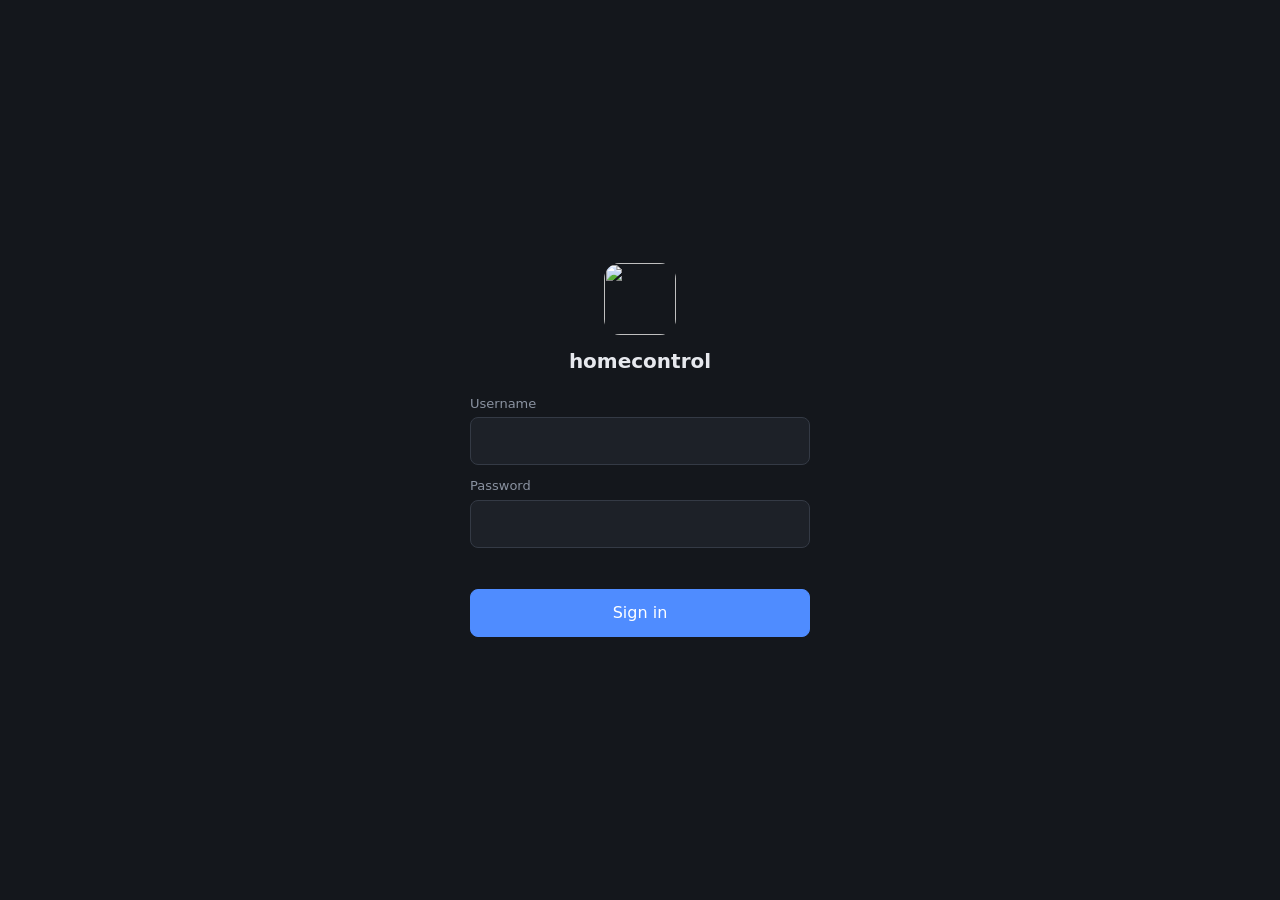
==== frontend/login.html @ 310ce7cf "Replace Basic auth with a login page and session cookie; make the app an installable PWA - backend/a" ====
<!doctype html>
<html lang="en">
<head>
<meta charset="utf-8">
<meta name="viewport" content="width=device-width, initial-scale=1, viewport-fit=cover">
<meta name="theme-color" content="#14171c">
<meta name="apple-mobile-web-app-capable" content="yes">
<meta name="mobile-web-app-capable" content="yes">
<meta name="apple-mobile-web-app-status-bar-style" content="black-translucent">
<meta name="apple-mobile-web-app-title" content="Home">
<link rel="manifest" href="/manifest.webmanifest">
<link rel="icon" href="/icons/icon-192.png" type="image/png">
<link rel="apple-touch-icon" href="/icons/apple-touch-icon.png">
<title>Sign in · homecontrol</title>
<link rel="stylesheet" href="style.css">
</head>
<body class="login-page">
<form id="loginForm" class="login" autocomplete="on">
  <img src="/icons/icon-192.png" alt="" width="72" height="72">
  <h1>homecontrol</h1>
  <label>Username <input name="username" autocomplete="username" autocapitalize="none" spellcheck="false" required></label>
  <label>Password <input name="password" type="password" autocomplete="current-password" required></label>
  <p id="loginError" class="login-err" role="alert"></p>
  <button class="primary" type="submit">Sign in</button>
</form>
<script src="login.js"></script>
</body>
</html>
---- frontend/style.css ----
:root {
  --bg: #14171c; --panel: #1d2128; --line: #343a45; --text: #e7e9ee; --muted: #8a92a0;
  --accent: #4f8cff; --on: #ffc441; --off: #5d6573; --open: #ff5d5d; --closed: #3ccf7a;
  --heat: #ff8a3d; --idle: #59a8ff; --room: #222833; --room-sel: #2b3a55;
}
* { box-sizing: border-box; }
html, body { margin: 0; height: 100%; background: var(--bg); color: var(--text);
  font: 15px/1.4 system-ui, -apple-system, Segoe UI, Roboto, sans-serif; }
button, select, input { font: inherit; color: inherit; }
button, select { background: var(--panel); border: 1px solid var(--line); border-radius: 8px;
  padding: 7px 12px; cursor: pointer; min-height: 38px; }
button:disabled { opacity: .4; cursor: default; }
button.primary { background: var(--accent); border-color: var(--accent); color: #fff; }
button.on { background: var(--on); border-color: var(--on); color: #222; }

header { display: flex; align-items: center; gap: 10px; padding: 10px 16px;
  border-bottom: 1px solid var(--line); padding-top: max(10px, env(safe-area-inset-top)); }
header h1 { font-size: 17px; margin: 0; }
.status { color: var(--muted); font-size: 13px; flex: 1; overflow: hidden; white-space: nowrap; text-overflow: ellipsis; }
.status.err { color: var(--open); }
.actions { display: flex; gap: 6px; }
#editbar { display: flex; gap: 8px; padding: 8px 16px; background: var(--panel); border-bottom: 1px solid var(--line); }
#editbar[hidden] { display: none; }
.spacer { flex: 1; }

main { display: flex; height: calc(100vh - 60px); }
body.editing main { height: calc(100vh - 115px); }
#planWrap { flex: 1; min-width: 0; padding: 12px; }
#plan { width: 100%; height: 100%; touch-action: none; user-select: none; -webkit-user-select: none; }
body:not(.editing) #plan { touch-action: manipulation; }
#side { width: 280px; border-left: 1px solid var(--line); padding: 12px 16px; overflow-y: auto; }
#side h2 { font-size: 14px; text-transform: uppercase; letter-spacing: .05em; color: var(--muted); margin: 0 0 6px; }
.hint { color: var(--muted); font-size: 13px; margin: 0 0 8px; }
#list { list-style: none; margin: 0; padding: 0; }
#list li { display: flex; align-items: center; gap: 10px; padding: 8px 6px; border-radius: 8px; cursor: pointer; }
body.editing #list li { touch-action: none; }
#list li:hover, #list li.picked { background: var(--panel); }
#list li.picked { outline: 1px solid var(--accent); }
#list li svg { width: 22px; height: 22px; flex: none; }
#list li .name { flex: 1; min-width: 0; overflow: hidden; text-overflow: ellipsis; white-space: nowrap; }
#list li .val { color: var(--muted); font-size: 13px; }
#list .group { color: var(--muted); font-size: 12px; text-transform: uppercase; padding: 10px 6px 2px; cursor: default; }
#list .group:hover { background: none; }

.room rect { fill: var(--room); stroke: #59647a; stroke-width: 2; vector-effect: non-scaling-stroke; }
.room.sel rect { fill: var(--room-sel); stroke: var(--accent); }
.room text { fill: var(--muted); font-size: .32px; pointer-events: none; }
.room .dim { font-size: .22px; }
body.editing .room { cursor: move; }
body.drawing #plan, body.drawing .room { cursor: crosshair; }
.draw-preview { fill: rgba(79,140,255,.18); stroke: var(--accent); stroke-width: 2; stroke-dasharray: 6 4; vector-effect: non-scaling-stroke; pointer-events: none; }
.draw-label { fill: var(--text); font-size: .3px; text-anchor: middle; dominant-baseline: middle; pointer-events: none; }
.handle .hit { fill: transparent; stroke: none; }
.handle rect:not(.hit) { fill: var(--accent); stroke: #fff; stroke-width: 1.5; vector-effect: non-scaling-stroke; }
.h-nw, .h-se { cursor: nwse-resize; } .h-ne, .h-sw { cursor: nesw-resize; }
.h-n, .h-s { cursor: ns-resize; } .h-e, .h-w { cursor: ew-resize; }
.marker { cursor: pointer; }
.marker circle { stroke: var(--bg); stroke-width: 2; vector-effect: non-scaling-stroke; }
.marker.sel circle { stroke: #fff; stroke-width: 3; }
.marker use { fill: #15181d; pointer-events: none; }
.marker text { fill: var(--text); font-size: .2px; text-anchor: middle; pointer-events: none;
  paint-order: stroke; stroke: var(--bg); stroke-width: .05px; }
body.editing .marker { cursor: move; }
.ghost { position: fixed; pointer-events: none; z-index: 50; width: 34px; height: 34px; border-radius: 50%;
  background: var(--accent); opacity: .8; transform: translate(-50%, -50%); }

.sheet { position: fixed; inset: 0; background: rgba(0,0,0,.45); display: flex; align-items: flex-end; justify-content: center; z-index: 20; }
.sheet[hidden] { display: none; }
.sheet-body { position: relative; width: 100%; max-width: 440px; background: var(--panel); border-radius: 16px 16px 0 0;
  padding: 20px 20px max(24px, env(safe-area-inset-bottom)); }
@media (min-width: 701px) { .sheet { align-items: center; } .sheet-body { border-radius: 16px; } }
.sheet h3 { margin: 0 32px 2px 0; }
.sheet .sub { color: var(--muted); font-size: 13px; margin-bottom: 16px; }
.sheet .close { position: absolute; top: 12px; right: 12px; border: 0; font-size: 22px; background: none; }
.big { width: 100%; min-height: 54px; font-size: 18px; }
.temp { display: flex; align-items: center; justify-content: space-between; gap: 12px; }
.temp button { width: 60px; height: 54px; font-size: 24px; }
.temp .target { font-size: 34px; font-weight: 600; }
.badge { display: inline-block; padding: 6px 14px; border-radius: 99px; font-weight: 600; color: #15181d; }

dialog { background: var(--panel); color: var(--text); border: 1px solid var(--line); border-radius: 14px; width: min(360px, 92vw); }
dialog::backdrop { background: rgba(0,0,0,.5); }
dialog h3 { margin: 0 0 12px; }
dialog label { display: block; margin-bottom: 10px; font-size: 13px; color: var(--muted); }
dialog input { display: block; width: 100%; margin-top: 4px; padding: 8px; background: var(--bg);
  border: 1px solid var(--line); border-radius: 8px; }
dialog .row { display: flex; gap: 10px; } dialog .row label { flex: 1; }
dialog menu { display: flex; justify-content: flex-end; gap: 8px; padding: 0; margin: 8px 0 0; }

@media (max-width: 700px) {
  main, body.editing main { flex-direction: column; height: auto; }
  #planWrap { height: 62vh; padding: 6px; }
  #side { width: auto; border-left: 0; border-top: 1px solid var(--line); }
  header h1 { font-size: 15px; }
}

/* ---------- login + sign-out ---------- */
.login-page { display: flex; align-items: center; justify-content: center; min-height: 100%; padding: 16px; box-sizing: border-box; }
.login { width: 100%; max-width: 340px; display: flex; flex-direction: column; gap: 12px; text-align: center; }
.login img { align-self: center; border-radius: 16px; }
.login h1 { font-size: 20px; margin: 0 0 8px; }
.login label { display: block; text-align: left; font-size: 13px; color: var(--muted); }
.login input { display: block; width: 100%; box-sizing: border-box; margin-top: 4px; padding: 12px; font-size: 16px;
  background: var(--panel); border: 1px solid var(--line); border-radius: 8px; }
.login input:focus { outline: none; border-color: var(--accent); }
.login button { padding: 12px; font-size: 16px; }
.login-err { color: var(--open); font-size: 14px; min-height: 1.2em; margin: 0; }
#signOut { padding-left: 8px; padding-right: 8px; }
.status.offline { color: var(--on); }
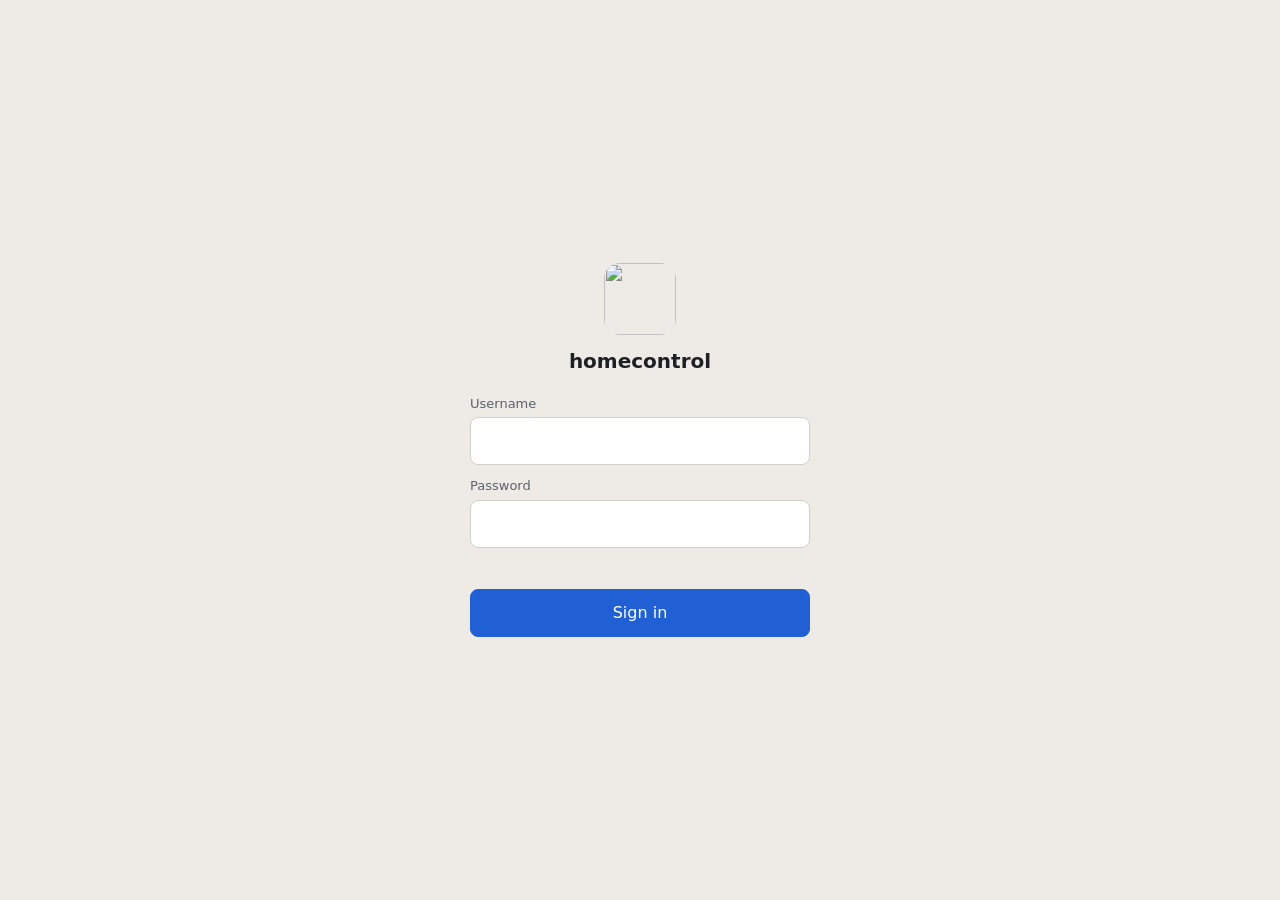
==== commit 2151e5dd: "Light/dark theme: every colour a CSS variable, ⋯ → Theme (Auto/Light/Dark) - style.css: full token s" ====
--- a/frontend/login.html
+++ b/frontend/login.html
@@ -13,6 +13,26 @@
 <link rel="apple-touch-icon" href="/icons/apple-touch-icon.png">
 <title>Sign in · homecontrol</title>
 <link rel="stylesheet" href="style.css">
+<script>/* theme before first paint: hc.theme = auto | light | dark (⋯ → Theme); theme.js has the menu */
+(function () {
+  var d = document.documentElement, q = matchMedia("(prefers-color-scheme: light)"), mode = "auto", force = null;
+  try { mode = localStorage.getItem("hc.theme") || "auto"; } catch (e) {}
+  if (!/^(auto|light|dark)$/.test(mode)) mode = "auto";
+  function apply() {
+    var t = force || (mode === "auto" ? (q.matches ? "light" : "dark") : mode), was = d.dataset.theme;
+    d.dataset.theme = t; d.dataset.themeMode = mode;
+    var m = document.querySelector('meta[name="theme-color"]'); if (m) m.content = t === "light" ? "#eeebe6" : "#14171c";
+    if (was && was !== t) window.dispatchEvent(new CustomEvent("hc-theme", { detail: t }));
+  }
+  apply();
+  q.addEventListener("change", apply);
+  window.hcTheme = {
+    get mode() { return mode; }, get theme() { return d.dataset.theme; },
+    set: function (v) { mode = v; try { localStorage.setItem("hc.theme", v); } catch (e) {} apply(); },
+    force: function (t) { if (t !== force) { force = t || null; apply(); } },  // wall mode at night: "dark"
+  };
+})();
+</script>
 </head>
 <body class="login-page">
 <form id="loginForm" class="login" autocomplete="on">
--- a/frontend/style.css
+++ b/frontend/style.css
@@ -1,8 +1,59 @@
+/* ---------- theme: every colour is a variable. Dark on :root, light under [data-theme=light] ----------
+   The inline script in <head> (index.html, login.html) sets data-theme before first paint from the ⋯ → Theme choice
+   (hc.theme: auto | light | dark, auto follows prefers-color-scheme); the media block below covers pages without it.
+   *-ink: the state colour as text or thin lines (AA on --bg/--panel). --hl: r, g, b of hover/tint overlays. */
 :root {
-  --bg: #14171c; --panel: #1d2128; --line: #343a45; --text: #e7e9ee; --muted: #8a92a0;
-  --accent: #4f8cff; --on: #ffc441; --off: #5d6573; --open: #ff5d5d; --closed: #3ccf7a;
-  --heat: #ff8a3d; --idle: #59a8ff; --room: #222833; --room-sel: #2b3a55;
+  color-scheme: dark;
+  --bg: #14171c; --panel: #1d2128; --line: #343a45; --text: #e7e9ee; --text-muted: #8a92a0;
+  --accent: #4f8cff; --on-accent: #ffffff; --focus: #6ea0ff; --sel-ring: #ffffff;
+  --on: #ffc441; --off: #5d6573; --open: #ff5d5d; --closed: #3ccf7a; --heat: #ff8a3d; --idle: #59a8ff; --dry: #2ec4b6;
+  --on-ink: var(--on); --open-ink: var(--open); --closed-ink: var(--closed); --heat-ink: var(--heat); --idle-ink: var(--idle); --dry-ink: var(--dry);
+  --state-text: #15181d; --state-text-inv: #f4f6fa;  /* icons/text on a state fill, and on a dark custom light colour */
+  --unavailable: #444b57; --room: #222833; --room-sel: #2b3a55; --wall: #59647a; --pane: #8fd3ff; --kelvin: #ffd9a8;
+  --hl: 255, 255, 255; --scrim: rgba(0,0,0,.45); --shadow-color: rgba(0,0,0,.45); --marker-shadow: rgba(0,0,0,.45);
+  --wall-glow: #1a1f27; --wall-room-text: #a3abb8; --knob: #e7e9ee; --knob-on: #2a2205;
+  --temp-tint: .2; --temp-cold: 89, 168, 255; --temp-mid: 150, 156, 168; --temp-warm: 255, 138, 61;  /* r, g, b for modes.js tempColor() */
+  --fur: #2c323d; --fur-soft: #363e4b; --fur-tex: #313845; --fur-dark: #1a1e25; --fur-line: #66718a;
+  --fur-water: #24323d; --fur-water-line: #6f8ea3; --fur-ring: #8a6a5a; --fur-pot: #3a3230; --fur-pot-line: #7a665c;
+  --fur-plant: #2f5440; --fur-plant-line: #5b9472; --fur-rug: #29303b; --fur-snow: #7fb4d9;
+  --appl-shade: #5b4b24; --appl-screen: #2f5fbf; --appl-screen-busy: #4f8cff; --appl-window: #5c4f28; --appl-hot: #ff7a3d;
+  --tag-bg: rgba(20,23,28,.9); --tag-busy-bg: rgba(42,35,16,.94);
+  /* aliases (semantic names) */
+  --muted: var(--text-muted); --room-fill: var(--room); --furniture-stroke: var(--fur-line); --chart-grid: var(--line);
 }
+:root[data-theme=light] {
+  color-scheme: light;
+  --bg: #eeebe6; --panel: #ffffff; --line: #d3cec6; --text: #1d2126; --text-muted: #5a616d;
+  --accent: #2160d4; --on-accent: #ffffff; --focus: #2160d4; --sel-ring: #1d2126;
+  --on: #f0ae1a; --off: #a9afb8; --open: #e5484d; --closed: #2ea862; --heat: #f07b28; --idle: #3c8ced; --dry: #13a596;
+  --on-ink: #925a00; --open-ink: #c0262d; --closed-ink: #16733e; --heat-ink: #a34a08; --idle-ink: #1b5fbf; --dry-ink: #0a7368;
+  --unavailable: #cdd0d5; --room: #faf9f7; --room-sel: #dce6fa; --wall: #5d6575; --pane: #2b8fd0; --kelvin: #e09a4f;
+  --hl: 0, 0, 0; --scrim: rgba(30,26,22,.38); --shadow-color: rgba(60,50,40,.18); --marker-shadow: rgba(40,35,30,.22);
+  --wall-glow: #f8f6f2; --wall-room-text: #4f5663; --knob: #ffffff; --knob-on: #ffffff;
+  --temp-tint: .13; --temp-cold: 31, 99, 194; --temp-mid: 96, 103, 115; --temp-warm: 168, 75, 8;
+  --fur: #e7e3dd; --fur-soft: #ddd8d0; --fur-tex: #e2ddd6; --fur-dark: #cbc5bc; --fur-line: #7a7367;
+  --fur-water: #d9e8f1; --fur-water-line: #5f8aa6; --fur-ring: #a07f6c; --fur-pot: #dccbbf; --fur-pot-line: #8f7466;
+  --fur-plant: #bfe0c9; --fur-plant-line: #3f8a5c; --fur-rug: #ebe5da; --fur-snow: #3f86bd;
+  --appl-shade: #f6dc8f; --appl-screen: #4a7fe0; --appl-screen-busy: #2160d4; --appl-window: #f3dd9a; --appl-hot: #f06a2a;
+  --tag-bg: rgba(255,255,255,.94); --tag-busy-bg: rgba(255,243,214,.96);
+}
+@media (prefers-color-scheme: light) { :root:not([data-theme]) {
+  color-scheme: light;
+  --bg: #eeebe6; --panel: #ffffff; --line: #d3cec6; --text: #1d2126; --text-muted: #5a616d;
+  --accent: #2160d4; --on-accent: #ffffff; --focus: #2160d4; --sel-ring: #1d2126;
+  --on: #f0ae1a; --off: #a9afb8; --open: #e5484d; --closed: #2ea862; --heat: #f07b28; --idle: #3c8ced; --dry: #13a596;
+  --on-ink: #925a00; --open-ink: #c0262d; --closed-ink: #16733e; --heat-ink: #a34a08; --idle-ink: #1b5fbf; --dry-ink: #0a7368;
+  --unavailable: #cdd0d5; --room: #faf9f7; --room-sel: #dce6fa; --wall: #5d6575; --pane: #2b8fd0; --kelvin: #e09a4f;
+  --hl: 0, 0, 0; --scrim: rgba(30,26,22,.38); --shadow-color: rgba(60,50,40,.18); --marker-shadow: rgba(40,35,30,.22);
+  --wall-glow: #f8f6f2; --wall-room-text: #4f5663; --knob: #ffffff; --knob-on: #ffffff;
+  --temp-tint: .13; --temp-cold: 31, 99, 194; --temp-mid: 96, 103, 115; --temp-warm: 168, 75, 8;
+  --fur: #e7e3dd; --fur-soft: #ddd8d0; --fur-tex: #e2ddd6; --fur-dark: #cbc5bc; --fur-line: #7a7367;
+  --fur-water: #d9e8f1; --fur-water-line: #5f8aa6; --fur-ring: #a07f6c; --fur-pot: #dccbbf; --fur-pot-line: #8f7466;
+  --fur-plant: #bfe0c9; --fur-plant-line: #3f8a5c; --fur-rug: #ebe5da; --fur-snow: #3f86bd;
+  --appl-shade: #f6dc8f; --appl-screen: #4a7fe0; --appl-screen-busy: #2160d4; --appl-window: #f3dd9a; --appl-hot: #f06a2a;
+  --tag-bg: rgba(255,255,255,.94); --tag-busy-bg: rgba(255,243,214,.96);
+} }
+:focus-visible { outline: 2px solid var(--focus); outline-offset: 2px; }
 * { box-sizing: border-box; }
 html, body { margin: 0; height: 100%; background: var(--bg); color: var(--text);
   font: 15px/1.4 system-ui, -apple-system, Segoe UI, Roboto, sans-serif; }
@@ -10,16 +61,16 @@
 button, select { background: var(--panel); border: 1px solid var(--line); border-radius: 8px;
   padding: 7px 12px; cursor: pointer; min-height: 38px; }
 button:disabled { opacity: .4; cursor: default; }
-button.primary { background: var(--accent); border-color: var(--accent); color: #fff; }
-button.on { background: var(--on); border-color: var(--on); color: #222; }
+button.primary { background: var(--accent); border-color: var(--accent); color: var(--on-accent); }
+button.on { background: var(--on); border-color: var(--on); color: var(--state-text); }
 
 header { display: flex; align-items: center; gap: 10px; padding: 10px 16px;
   border-bottom: 1px solid var(--line); padding-top: max(10px, env(safe-area-inset-top)); }
 header h1 { font-size: 17px; margin: 0; }
 .status { color: var(--muted); font-size: 13px; flex: 1; overflow: hidden; white-space: nowrap; text-overflow: ellipsis; }
-.status.err { color: var(--open); }
+.status.err { color: var(--open-ink); }
 .actions { display: flex; gap: 6px; }
-#editbar { display: flex; gap: 8px; padding: 8px 16px; background: var(--panel); border-bottom: 1px solid var(--line); }
+#editbar { display: flex; flex-wrap: wrap; gap: 8px; padding: 8px 16px; background: var(--panel); border-bottom: 1px solid var(--line); }
 #editbar[hidden] { display: none; }
 .spacer { flex: 1; }
 
@@ -42,29 +93,29 @@
 #list .group { color: var(--muted); font-size: 12px; text-transform: uppercase; padding: 10px 6px 2px; cursor: default; }
 #list .group:hover { background: none; }
 
-.room rect { fill: var(--room); stroke: #59647a; stroke-width: 2; vector-effect: non-scaling-stroke; }
-.room.sel rect { fill: var(--room-sel); stroke: var(--accent); }
+.room rect, .room polygon { fill: var(--room); stroke: none; } /* walls are drawn by snap.js */
+.room.sel rect, .room.sel polygon { fill: var(--room-sel); }
 .room text { fill: var(--muted); font-size: .32px; pointer-events: none; }
 .room .dim { font-size: .22px; }
 body.editing .room { cursor: move; }
 body.drawing #plan, body.drawing .room { cursor: crosshair; }
-.draw-preview { fill: rgba(79,140,255,.18); stroke: var(--accent); stroke-width: 2; stroke-dasharray: 6 4; vector-effect: non-scaling-stroke; pointer-events: none; }
+.draw-preview { fill: color-mix(in srgb, var(--accent) 18%, transparent); stroke: var(--accent); stroke-width: 2; stroke-dasharray: 6 4; vector-effect: non-scaling-stroke; pointer-events: none; }
 .draw-label { fill: var(--text); font-size: .3px; text-anchor: middle; dominant-baseline: middle; pointer-events: none; }
 .handle .hit { fill: transparent; stroke: none; }
-.handle rect:not(.hit) { fill: var(--accent); stroke: #fff; stroke-width: 1.5; vector-effect: non-scaling-stroke; }
+.handle rect:not(.hit) { fill: var(--accent); stroke: var(--on-accent); stroke-width: 1.5; vector-effect: non-scaling-stroke; }
 .h-nw, .h-se { cursor: nwse-resize; } .h-ne, .h-sw { cursor: nesw-resize; }
 .h-n, .h-s { cursor: ns-resize; } .h-e, .h-w { cursor: ew-resize; }
 .marker { cursor: pointer; }
 .marker circle { stroke: var(--bg); stroke-width: 2; vector-effect: non-scaling-stroke; }
-.marker.sel circle { stroke: #fff; stroke-width: 3; }
-.marker use { fill: #15181d; pointer-events: none; }
+.marker.sel circle { stroke: var(--sel-ring); stroke-width: 3; }
+.marker use { fill: var(--state-text); pointer-events: none; }
 .marker text { fill: var(--text); font-size: .2px; text-anchor: middle; pointer-events: none;
   paint-order: stroke; stroke: var(--bg); stroke-width: .05px; }
 body.editing .marker { cursor: move; }
 .ghost { position: fixed; pointer-events: none; z-index: 50; width: 34px; height: 34px; border-radius: 50%;
   background: var(--accent); opacity: .8; transform: translate(-50%, -50%); }
 
-.sheet { position: fixed; inset: 0; background: rgba(0,0,0,.45); display: flex; align-items: flex-end; justify-content: center; z-index: 20; }
+.sheet { position: fixed; inset: 0; background: var(--scrim); display: flex; align-items: flex-end; justify-content: center; z-index: 20; }
 .sheet[hidden] { display: none; }
 .sheet-body { position: relative; width: 100%; max-width: 440px; background: var(--panel); border-radius: 16px 16px 0 0;
   padding: 20px 20px max(24px, env(safe-area-inset-bottom)); }
@@ -76,18 +127,38 @@
 .temp { display: flex; align-items: center; justify-content: space-between; gap: 12px; }
 .temp button { width: 60px; height: 54px; font-size: 24px; }
 .temp .target { font-size: 34px; font-weight: 600; }
-.badge { display: inline-block; padding: 6px 14px; border-radius: 99px; font-weight: 600; color: #15181d; }
+.badge { display: inline-block; padding: 6px 14px; border-radius: 99px; font-weight: 600; color: var(--state-text); }
+.marker .batwarn { fill: var(--open); stroke: var(--bg); stroke-width: 1.5; }
+.sub.warn { color: var(--open-ink); }
 
 dialog { background: var(--panel); color: var(--text); border: 1px solid var(--line); border-radius: 14px; width: min(360px, 92vw); }
-dialog::backdrop { background: rgba(0,0,0,.5); }
+dialog::backdrop { background: var(--scrim); }
 dialog h3 { margin: 0 0 12px; }
 dialog label { display: block; margin-bottom: 10px; font-size: 13px; color: var(--muted); }
+dialog label[hidden] { display: none; }
 dialog input { display: block; width: 100%; margin-top: 4px; padding: 8px; background: var(--bg);
   border: 1px solid var(--line); border-radius: 8px; }
 dialog .row { display: flex; gap: 10px; } dialog .row label { flex: 1; }
 dialog menu { display: flex; justify-content: flex-end; gap: 8px; padding: 0; margin: 8px 0 0; }
 
+/* doors and windows */
+.opening line, .opening path { fill: none; vector-effect: non-scaling-stroke; }
+.opening .hit { stroke: transparent; stroke-width: 26; }
+.opening .gap { stroke: var(--room); stroke-width: 4; }
+.opening .pane { stroke: var(--pane); stroke-width: 2; }
+.opening .swing { stroke: var(--muted); stroke-width: 1.2; }
+.opening .swing.linked { stroke-width: 2; }
+.opening.sel .gap { stroke: var(--accent); stroke-opacity: .5; }
+body:not(.editing) .opening { pointer-events: none; }
+body.editing .opening { cursor: move; }
+body.drawing .opening { pointer-events: none; }
+.h-cut rect:not(.hit) { fill: var(--on-accent); stroke: var(--accent); }
+.h-cut { cursor: move; } .h-olen { cursor: pointer; }
+#linkDialog select { display: block; width: 100%; margin-top: 4px; }
+
 @media (max-width: 700px) {
+  #editbar { gap: 6px; padding: 6px 10px; }
+  #editbar button { padding: 6px 9px; }
   main, body.editing main { flex-direction: column; height: auto; }
   #planWrap { height: 62vh; padding: 6px; }
   #side { width: auto; border-left: 0; border-top: 1px solid var(--line); }
@@ -104,6 +175,553 @@
   background: var(--panel); border: 1px solid var(--line); border-radius: 8px; }
 .login input:focus { outline: none; border-color: var(--accent); }
 .login button { padding: 12px; font-size: 16px; }
-.login-err { color: var(--open); font-size: 14px; min-height: 1.2em; margin: 0; }
+.login-err { color: var(--open-ink); font-size: 14px; min-height: 1.2em; margin: 0; }
 #signOut { padding-left: 8px; padding-right: 8px; }
-.status.offline { color: var(--on); }
+.status.offline { color: var(--on-ink); }
+
+/* ---------- controls: light sheet, room toggles, all off, heating ---------- */
+.quick { display: flex; gap: 6px; }
+#plan .marker, #list li[data-dev] { -webkit-touch-callout: none; -webkit-user-select: none; user-select: none; }
+.light-ctl { margin-top: 14px; display: flex; flex-direction: column; gap: 14px; }
+.ctl { display: block; }
+.ctl-top { display: flex; justify-content: space-between; color: var(--muted); font-size: 13px; margin-bottom: 4px; }
+.ctl input[type=range] { width: 100%; height: 34px; margin: 0; accent-color: var(--on); touch-action: none; }
+.kelvin input[type=range] { accent-color: var(--kelvin); }
+.swatches { display: flex; flex-wrap: wrap; gap: 8px; align-items: center; margin-top: -8px; }
+.swatch { width: 36px; height: 36px; min-height: 0; padding: 0; border-radius: 50%; border: 2px solid var(--line); }
+.picker { width: 40px; height: 38px; padding: 0; border: 1px solid var(--line); border-radius: 8px; background: none; cursor: pointer; }
+.keep-on { display: flex; align-items: center; gap: 10px; margin-top: 14px; font-size: 14px; cursor: pointer; }
+.keep-on input { width: 20px; height: 20px; accent-color: var(--accent); }
+.room-tap { cursor: pointer; }
+.room-tap rect { fill: transparent; transition: fill .2s; }
+.room-tap:hover rect { fill: rgba(var(--hl), .05); }
+.room-tap.flash rect { fill: color-mix(in srgb, var(--accent) 35%, transparent); }
+.room-tap.empty { cursor: default; }
+.valves { display: flex; flex-direction: column; gap: 6px; max-height: 50vh; overflow-y: auto; }
+.valve-row { display: flex; align-items: center; justify-content: space-between; gap: 10px; }
+.valve-row .sub { margin: 0; }
+.valve-row.all { border-top: 1px solid var(--line); margin: 10px 0 12px; padding-top: 10px; font-weight: 600; }
+.valve-info { min-width: 0; } .valve-info .name { overflow: hidden; text-overflow: ellipsis; white-space: nowrap; }
+.temp.small { gap: 8px; flex: none; }
+.temp.small button { width: 44px; height: 44px; font-size: 20px; }
+.temp.small .target { font-size: 20px; min-width: 52px; text-align: center; }
+@media (max-width: 700px) { .quick .lbl { display: none; } .quick button { padding: 6px 9px; } }
+@media (max-width: 480px) {
+  header { gap: 6px; padding-left: 10px; padding-right: 10px; }
+  header h1 { display: none; }
+  .actions, .quick { gap: 4px; }
+  .actions button, .actions select { padding: 6px 8px; min-width: 36px; }
+}
+/* ---------- alerts sheet ---------- */
+#alertSheet label { display: block; margin: 12px 0; font-size: 14px; }
+#alertSheet label.check { display: flex; align-items: center; gap: 8px; }
+#alertSheet input[type=number] { width: 64px; padding: 6px; background: var(--bg); border: 1px solid var(--line); border-radius: 8px; }
+#alertSheet .alert-dev { display: flex; gap: 8px; flex-wrap: wrap; }
+#alertSheet .alert-dev button, #alertTest { padding: 10px 12px; }
+#alertMsg:empty { display: none; }
+#alertMsg.warn { color: var(--on-ink); }
+/* ---------- more menu, away badge, room temperatures, import ---------- */
+#moreBtn { padding-left: 9px; padding-right: 9px; }
+#moreBtn.on-menu { border-color: var(--accent); }
+.more-menu { position: fixed; z-index: 30; min-width: 230px; max-width: calc(100vw - 16px); background: var(--panel);
+  border: 1px solid var(--line); border-radius: 12px; padding: 6px; box-shadow: 0 10px 30px var(--shadow-color);
+  display: flex; flex-direction: column; }
+.more-menu[hidden] { display: none; }
+.more-menu > button, .more-row { display: flex; align-items: center; gap: 10px; width: 100%; text-align: left;
+  background: none; border: 0; border-radius: 8px; padding: 9px 10px; min-height: 42px; font-size: 15px; cursor: pointer; }
+.more-menu > button:hover, .more-row:hover { background: rgba(var(--hl), .06); }
+.more-row input[type=checkbox] { width: 18px; height: 18px; margin: 0; accent-color: var(--accent); }
+.more-row select { margin-left: auto; min-height: 32px; padding: 3px 8px; }
+.more-menu hr { border: 0; border-top: 1px solid var(--line); margin: 4px 6px; }
+#awayBtn { font-weight: 600; }
+.away-badge { flex: none; font-size: 11px; font-weight: 700; text-transform: uppercase; letter-spacing: .04em;
+  color: var(--state-text); background: var(--on); border-radius: 99px; padding: 2px 8px; }
+.away-badge[hidden] { display: none; }
+.temp-tint { opacity: var(--temp-tint); pointer-events: none; stroke: none !important; }
+.room text.temp-label { font-size: .26px; font-weight: 600; paint-order: stroke; stroke: var(--room); stroke-width: .04px; }
+.mode-list { margin: 0 0 12px; padding-left: 18px; font-size: 14px; line-height: 1.5; }
+.mode-list li { margin-bottom: 4px; overflow-wrap: anywhere; }
+#importMsg.warn { color: var(--open-ink); }
+dialog menu { flex-wrap: wrap; }
+
+/* ---------- history charts + door log ---------- */
+#sheet .sheet-body { max-height: 92vh; overflow-y: auto; overscroll-behavior: contain; }
+.hist { margin-top: 16px; border-top: 1px solid var(--line); padding-top: 10px; }
+.hist summary { display: flex; align-items: center; justify-content: space-between; gap: 10px; cursor: pointer;
+  list-style: none; font-weight: 600; font-size: 14px; min-height: 36px; }
+.hist summary::-webkit-details-marker { display: none; }
+.hist summary > span::before { content: "▸"; display: inline-block; width: 14px; color: var(--muted); transition: transform .15s; }
+.hist[open] summary > span::before { transform: rotate(90deg); }
+.hist:not([open]) .seg { display: none; }
+.seg { display: inline-flex; background: var(--bg); border: 1px solid var(--line); border-radius: 9px; padding: 2px; gap: 2px; }
+.seg button { min-height: 30px; padding: 3px 11px; border: 0; border-radius: 7px; background: none; color: var(--muted); font-size: 13px; }
+.seg button.active { background: var(--panel); color: var(--text); box-shadow: 0 0 0 1px var(--line); }
+.hist-body { margin-top: 8px; min-height: 60px; }
+.hist-readout { font-size: 13px; color: var(--muted); min-height: 1.4em; margin-bottom: 4px; white-space: nowrap; overflow: hidden; text-overflow: ellipsis; }
+.hist-readout.active { color: var(--text); font-variant-numeric: tabular-nums; }
+.hist-chart { display: block; touch-action: pan-y; user-select: none; -webkit-user-select: none; overflow: visible; cursor: crosshair; }
+.hist-chart .grid { stroke: var(--chart-grid); stroke-width: 1; stroke-dasharray: 2 3; }
+.hist-chart .grid.base { stroke-dasharray: none; opacity: .6; }
+.hist-chart .tick { fill: var(--muted); font-size: 10px; font-variant-numeric: tabular-nums; }
+.hist-chart .ylab { paint-order: stroke; stroke: var(--panel); stroke-width: 3px; }
+.hist-chart .line { fill: none; stroke-width: 1.8; stroke-linejoin: round; stroke-linecap: round; }
+.hist-chart .line.s0 { stroke: var(--on-ink); }
+.hist-chart .area.s0 { fill: var(--on); opacity: .14; }
+.hist-chart .line.s1 { stroke: var(--idle-ink); }
+.hist-chart .line.step { stroke-dasharray: 5 4; stroke-width: 1.6; }
+.hist-chart .cursor { stroke: var(--text); stroke-width: 1; opacity: .6; }
+.hist-chart .dot { stroke: var(--panel); stroke-width: 2; fill: var(--on); }
+.hist-chart .dot.s1 { fill: var(--idle); }
+.valve-hist .line.s0 { stroke: var(--heat-ink); }
+.valve-hist .area.s0 { fill: var(--heat); }
+.valve-hist .dot.s0 { fill: var(--heat); }
+.hist-chart .bar-bg { fill: var(--bg); }
+.hist-chart .bar.off, .hist-chart .bar.closed { fill: transparent; }
+.hist-chart .bar.on { fill: var(--on); }
+.hist-chart .bar.open { fill: var(--open); }
+.hist-legend { display: flex; gap: 14px; font-size: 12px; color: var(--muted); margin-top: 2px; }
+.hist-legend .sw { display: inline-block; width: 16px; height: 0; border-top: 2px solid var(--heat-ink); vertical-align: middle; margin-right: 5px; }
+.hist-legend .sw.s1 { border-top: 2px dashed var(--idle-ink); }
+.hist-msg { color: var(--muted); font-size: 13px; padding: 14px 0; display: flex; align-items: center; gap: 10px; flex-wrap: wrap; }
+.hist-msg.err { color: var(--open-ink); }
+.hist-msg.loading::before { content: ""; width: 14px; height: 14px; border: 2px solid var(--line); border-top-color: var(--accent);
+  border-radius: 50%; animation: hspin .8s linear infinite; }
+@keyframes hspin { to { transform: rotate(360deg); } }
+.linkish { background: none; border: 0; color: var(--accent); padding: 8px 0 0; min-height: 0; }
+#list .group { display: flex; align-items: center; justify-content: space-between; }
+.group-act { min-height: 0; padding: 2px 10px; font-size: 12px; text-transform: none; color: var(--accent); border-radius: 99px; }
+.doors-top { display: flex; align-items: center; justify-content: space-between; gap: 10px; margin-bottom: 4px; }
+.doors-top .sub { margin: 0 !important; }
+.door { border-top: 1px solid var(--line); padding: 12px 0 4px; margin-top: 8px; }
+.door-head { display: flex; align-items: center; justify-content: space-between; gap: 10px; font-weight: 600; }
+.door .sub { margin: 2px 0 6px; }
+.badge.small { padding: 2px 10px; font-size: 12px; }
+.door-events { list-style: none; margin: 0; padding: 0; }
+.door-events .day { font-size: 11px; text-transform: uppercase; letter-spacing: .05em; color: var(--muted); padding: 8px 0 2px; }
+.door-events .ev { display: flex; align-items: center; gap: 10px; padding: 5px 0; font-size: 14px; }
+.door-events .t { font-variant-numeric: tabular-nums; color: var(--muted); width: 42px; flex: none; }
+.door-events .dot { width: 9px; height: 9px; border-radius: 50%; flex: none; background: var(--closed); }
+.door-events .open .dot { background: var(--open); }
+/* ---------- automations: bell sheet sections, weekly summary ---------- */
+#alertSheet .sheet-body, #summarySheet .sheet-body { max-height: 92vh; overflow-y: auto; overscroll-behavior: contain; }
+.auto-sec { border-top: 1px solid var(--line); margin-top: 14px; padding-top: 4px; }
+.auto-sec h4 { margin: 10px 0 0; font-size: 13px; text-transform: uppercase; letter-spacing: .05em; color: var(--muted); }
+#alertSheet .auto-sec label { margin: 10px 0; }
+#alertSheet .auto-sec label.check { align-items: flex-start; }
+#alertSheet .auto-sec label.check input[type=checkbox] { margin-top: 3px; flex: none; }
+#alertSheet .auto-sec label.check input[type=number] { margin-top: -4px; }
+.auto-sub { margin-left: 26px; }
+.auto-sub.off { opacity: .45; }
+#alertSheet input[type=number] { width: 58px; }
+#winInfo { margin: 4px 0 0; }
+#winInfo:empty { display: none; }
+#alertTest { margin-top: 14px; }
+.sum-big { display: flex; align-items: baseline; gap: 10px; flex-wrap: wrap; margin: 4px 0 12px; }
+.sum-big b { font-size: 30px; }
+.sum-up { color: var(--open-ink); } .sum-down { color: var(--closed-ink); }
+.sum-sec { border-top: 1px solid var(--line); padding: 8px 0; }
+.sum-sec h4 { margin: 4px 0 8px; font-size: 13px; text-transform: uppercase; letter-spacing: .05em; color: var(--muted); }
+.sum-row { display: grid; grid-template-columns: minmax(0, 1fr) auto; gap: 2px 10px; align-items: center; margin-bottom: 8px; font-size: 14px; }
+.sum-row span:first-child { overflow: hidden; text-overflow: ellipsis; white-space: nowrap; }
+.sum-bar { grid-column: 1 / -1; height: 6px; border-radius: 3px; background: var(--line); overflow: hidden; }
+.sum-bar i { display: block; height: 100%; background: var(--on); border-radius: 3px; }
+
+/* ---------- wall tablet mode ---------- */
+.wall-bar[hidden], .wall-dim[hidden], .wall-pop[hidden], .wall-toast[hidden], .wall-stat[hidden], .wall-conn[hidden] { display: none; }
+body.wall { display: flex; flex-direction: column; height: 100vh; height: 100dvh; overflow: hidden;
+  background: radial-gradient(120% 90% at 50% 0%, var(--wall-glow) 0%, var(--bg) 60%); }
+body.wall > header, body.wall #editbar, body.wall #side, body.wall #moreMenu { display: none !important; }
+body.wall main { flex: 1; min-height: 0; height: auto; flex-direction: row; }
+body.wall #planWrap { height: auto; padding: 8px max(18px, env(safe-area-inset-right)) max(18px, env(safe-area-inset-bottom)) max(18px, env(safe-area-inset-left)); }
+body.wall #plan { overflow: visible; }
+body.wall .room text { font-size: .44px; fill: var(--wall-room-text); }
+body.wall .room .temp-label { font-size: .36px; }
+body.wall .marker text { font-size: .28px; font-weight: 600; stroke-width: .07px; }
+body.wall .marker circle { stroke-width: 3; }
+body.wall .marker { filter: drop-shadow(0 2px 6px var(--marker-shadow)); }
+
+.wall-bar { position: relative; flex: none; display: flex; align-items: center; gap: 18px 28px; flex-wrap: wrap;
+  padding: max(14px, env(safe-area-inset-top)) max(24px, env(safe-area-inset-right)) 10px max(24px, env(safe-area-inset-left));
+  font-variant-numeric: tabular-nums; }
+.wall-clock { display: flex; flex-direction: column; align-items: flex-start; background: none; border: 0; padding: 0;
+  min-height: 0; border-radius: 12px; text-align: left; -webkit-user-select: none; user-select: none; -webkit-touch-callout: none;
+  touch-action: manipulation; }
+.wall-clock .t { font-size: 52px; line-height: 1; font-weight: 300; letter-spacing: -.02em; }
+.wall-clock .d { font-size: 15px; color: var(--muted); margin-top: 6px; letter-spacing: .01em; }
+.wall-stats { display: flex; align-items: center; gap: 12px; flex: 1; min-width: 0; flex-wrap: wrap; }
+.wall-stat { display: inline-flex; align-items: center; gap: 8px; padding: 8px 16px 8px 12px; border-radius: 99px;
+  background: rgba(var(--hl), .04); border: 1px solid var(--line); font-size: 22px; }
+.wall-stat svg { width: 22px; height: 22px; flex: none; }
+.wall-stat b { font-weight: 500; }
+.wall-stat.power svg { color: var(--on-ink); }
+.wall-stat.temp svg { color: var(--heat-ink); }
+.wall-conn { font-size: 14px; font-weight: 600; padding: 6px 12px; border-radius: 99px; display: inline-flex; align-items: center; gap: 7px; }
+.wall-conn::before { content: ""; width: 8px; height: 8px; border-radius: 50%; background: currentColor; animation: wallpulse 1.4s ease-in-out infinite; }
+.wall-conn.wait { color: var(--on-ink); background: color-mix(in srgb, var(--on) 10%, transparent); }
+.wall-conn.offline { color: var(--open-ink); background: color-mix(in srgb, var(--open) 10%, transparent); }
+@keyframes wallpulse { 50% { opacity: .3; } }
+.wall-acts { display: flex; gap: 10px; margin-left: auto; }
+.wall-acts button { min-height: 56px; border-radius: 16px; padding: 8px 18px; font-size: 17px; display: inline-flex; align-items: center; gap: 10px; }
+.wall-mode .dot { width: 10px; height: 10px; border-radius: 50%; background: var(--closed); box-shadow: 0 0 10px var(--closed); }
+.wall-mode .st { font-weight: 600; }
+.wall-mode .act { color: var(--muted); font-size: 14px; padding-left: 10px; border-left: 1px solid var(--line); }
+.wall-mode.away { border-color: color-mix(in srgb, var(--on) 50%, transparent); background: color-mix(in srgb, var(--on) 8%, transparent); }
+.wall-mode.away .dot { background: var(--on); box-shadow: 0 0 10px var(--on); }
+.wall-off svg { width: 20px; height: 20px; }
+.wall-pop { position: absolute; z-index: 40; top: calc(100% - 4px); left: max(18px, env(safe-area-inset-left)); display: flex; flex-direction: column; gap: 6px;
+  background: var(--panel); border: 1px solid var(--line); border-radius: 14px; padding: 8px; box-shadow: 0 14px 40px var(--shadow-color); }
+.wall-pop button { min-height: 48px; text-align: left; font-size: 16px; padding: 8px 16px; }
+#wallExit { background: var(--open-ink); border-color: var(--open-ink); color: var(--on-accent); font-weight: 600; }
+.wall-toast { position: fixed; z-index: 45; left: 50%; bottom: max(24px, env(safe-area-inset-bottom)); transform: translateX(-50%);
+  background: color-mix(in srgb, var(--panel) 96%, transparent); border: 1px solid var(--line); border-radius: 99px; padding: 10px 20px; font-size: 15px;
+  box-shadow: 0 10px 30px var(--shadow-color); max-width: calc(100vw - 32px); text-align: center; }
+body.wall .sheet-body { max-width: 520px; padding: 26px 26px max(28px, env(safe-area-inset-bottom)); }
+body.wall .sheet h3 { font-size: 22px; }
+body.wall dialog { width: min(440px, 92vw); padding: 22px; }
+#wallDialog .hint { margin-top: -6px; }
+
+/* The dim screen is for the night: always black and dim grey, in both themes (not themed on purpose). */
+.wall-dim { position: fixed; inset: 0; z-index: 100; background: #000; display: flex; align-items: center; justify-content: center;
+  opacity: 0; transition: opacity .8s ease; cursor: none; touch-action: none; -webkit-user-select: none; user-select: none; }
+.wall-dim.show { opacity: 1; }
+.wall-dim-in { text-align: center; color: #5b6170; transition: transform 2s ease; font-variant-numeric: tabular-nums; }
+.wall-dim .t { font-size: min(26vw, 34vh); line-height: 1; font-weight: 200; letter-spacing: -.03em; color: #6b7280; }
+.wall-dim .d { font-size: min(4.2vw, 26px); margin-top: 1.2vh; }
+.wall-dim .p { font-size: min(4.6vw, 30px); margin-top: 4vh; color: #4d5361; display: flex; justify-content: center; gap: 1.6em; }
+.wall-dim .p span { display: inline-flex; align-items: center; gap: .3em; }
+.wall-dim .p svg { width: .9em; height: .9em; opacity: .8; }
+.wall-dim .x { font-size: min(3.6vw, 18px); margin-top: 2vh; color: #7a4040; min-height: 1.2em; }
+
+@media (max-width: 900px) { .wall-stats { order: 3; flex-basis: 100%; } }
+@media (max-width: 700px) {
+  .wall-bar { gap: 10px 14px; padding-left: 14px; padding-right: 14px; }
+  .wall-clock .t { font-size: 40px; }
+  .wall-clock .d { font-size: 13px; }
+  .wall-stats { gap: 8px; }
+  .wall-stat { font-size: 17px; padding: 6px 12px 6px 9px; }
+  .wall-stat svg { width: 18px; height: 18px; }
+  .wall-acts { gap: 8px; }
+  .wall-acts button { min-height: 48px; padding: 6px 12px; font-size: 15px; }
+  .wall-mode .act { display: none; }
+  body.wall #planWrap { height: auto; padding: 4px 8px 10px; }
+}
+@media (max-width: 380px) { .wall-off span { display: none; } }
+/* ---------- walls (shared walls drawn once), snap guides, tidy up ---------- */
+#walls { pointer-events: none; }
+#walls line, #walls polygon { fill: none; vector-effect: non-scaling-stroke; }
+#walls .wall { stroke: var(--wall); stroke-linecap: square; }  /* not body.wall (wall tablet mode) */
+#walls .wall.outer { stroke-width: 3; }
+#walls .wall.inner { stroke-width: 2; }
+.sel-outline { stroke: var(--accent); stroke-width: 2; stroke-linejoin: round; }
+.snap-guide { stroke: var(--accent); stroke-width: 1; stroke-dasharray: 5 4; opacity: .85; }
+.tidy-ghost { stroke: var(--accent); stroke-width: 1.5; stroke-dasharray: 4 4; opacity: .7; }
+
+/* ---- energy sheet, names / hidden ---- */
+.dev-meta { display: flex; align-items: center; gap: 14px; flex-wrap: wrap; margin-top: 16px; padding-top: 12px; border-top: 1px solid var(--line); }
+.dev-meta .hide-toggle { margin-top: 0; }
+.sub.ha-name { margin: 6px 0 0 !important; font-size: 12px; }
+.energy-tariff { display: flex; align-items: center; justify-content: space-between; gap: 10px; flex-wrap: wrap;
+  margin: 12px 0; font-size: 13px; color: var(--muted); }
+.energy-body .sub.standing { margin: -4px 0 10px; }
+.sum-sec.standby .sub { margin: 0 0 10px; }
+.energy-hidden summary { cursor: pointer; color: var(--muted); font-size: 13px; padding: 4px 0 8px; }
+.hidden-list { list-style: none; margin: 0; padding: 0; }
+.hidden-list li { display: flex; align-items: center; justify-content: space-between; gap: 10px; padding: 10px 0; border-top: 1px solid var(--line); }
+.hidden-list .sub { margin: 0; }
+dialog .hint.warn { color: var(--open-ink); }
+/* ---------- schedules (⋯ → Schedules), quiet hours ---------- */
+.sched-sheet .sheet-body { max-height: 92vh; overflow-y: auto; overscroll-behavior: contain; }
+.sched-sheet { z-index: 25; }
+#schedEdit { z-index: 26; }
+.sched-master { display: flex; align-items: center; gap: 10px; padding: 10px 12px; margin: 0 0 8px; border: 1px solid var(--line); border-radius: 10px; cursor: pointer; }
+.sched-master input, .sched-switch input { width: 22px; height: 22px; margin: 0; accent-color: var(--accent); flex: none; }
+#schedMsg:empty, #schedEditMsg:empty { display: none; }
+#schedMsg.warn, #schedEditMsg.warn { color: var(--on-ink); }
+.sched-list { list-style: none; margin: 0 0 12px; padding: 0; }
+.sched-list.off .sched-item { opacity: .5; }
+.sched-item { display: flex; align-items: center; gap: 8px; border-bottom: 1px solid var(--line); }
+.sched-item.disabled .sched-main { opacity: .55; }
+.sched-main { flex: 1; min-width: 0; display: flex; flex-direction: column; align-items: flex-start; gap: 1px; text-align: left;
+  background: none; border: 0; border-radius: 8px; padding: 10px 4px; }
+.sched-main:hover { background: rgba(var(--hl), .04); }
+.sched-main > * { max-width: 100%; overflow-wrap: anywhere; }
+.sched-main span { font-size: 13px; color: var(--muted); }
+.sched-main .sched-status { font-size: 12px; }
+.sched-switch { padding: 10px 6px; cursor: pointer; }
+.sched-empty { padding: 8px 0; }
+#schedAdd { width: 100%; }
+.sched-loc { margin-top: 14px; font-size: 14px; color: var(--muted); }
+.sched-loc summary { cursor: pointer; padding: 6px 0; }
+.sched-row { display: flex; flex-wrap: wrap; align-items: center; gap: 8px; }
+.sched-sheet input:not([type=checkbox]):not([type=radio]), .sched-sheet select, #quietSec input[type=time] {
+  background: var(--bg); border: 1px solid var(--line); border-radius: 8px; padding: 7px 8px; min-height: 38px; }
+.sched-loc input { width: 110px; }
+#schedForm input[name=name] { width: 100%; }
+#schedForm input[name=value] { width: 76px; }
+#schedForm input[name=offset] { width: 72px; }
+.sched-val { display: inline-flex; align-items: center; gap: 4px; }
+.sched-val [hidden] { display: none; }
+.sched-field { margin: 12px 0; }
+.sched-lbl { font-size: 12px; text-transform: uppercase; letter-spacing: .05em; color: var(--muted); margin-bottom: 6px; }
+.sched-field label.check { display: flex; align-items: center; gap: 8px; margin: 6px 0; font-size: 14px; flex-wrap: wrap; }
+.sched-field label.check input { width: 18px; height: 18px; margin: 0; accent-color: var(--accent); }
+.sched-field label[hidden], .sched-off[hidden], #schedForm input[hidden] { display: none; }
+.sched-devs { margin-left: 26px; max-height: 210px; overflow-y: auto; }
+.sched-kind { font-size: 12px; color: var(--muted); margin: 6px 0 0; }
+.sched-days, .sched-presets { display: flex; flex-wrap: wrap; gap: 6px; }
+.sched-presets { margin-top: 8px; }
+.chip { min-height: 36px; padding: 5px 10px; border-radius: 99px; font-size: 14px; }
+.sched-days .chip { min-width: 46px; }
+.chip[aria-pressed=true] { background: var(--accent); border-color: var(--accent); color: var(--on-accent); }
+.chip.preset { font-size: 13px; color: var(--muted); }
+.sched-actions { display: flex; gap: 8px; padding: 0; margin: 16px 0 0; }
+.sched-actions [hidden] { display: none; }
+button.danger { color: var(--open-ink); }
+#quietSec .quiet-times { display: flex; align-items: center; gap: 8px; flex-wrap: wrap; }
+#quietSec .auto-sub.off { opacity: .45; }
+.quiet-state[hidden] { display: none; }
+.quiet-state { color: var(--on-ink); margin-top: 8px; }
+button.linkish { background: none; border: 0; padding: 0 2px; min-height: 0; color: var(--accent); text-decoration: underline; font-size: 13px; }
+/* dehumidifier */
+.tank-banner { display: flex; flex-direction: column; gap: 2px; background: var(--open); color: var(--state-text); border-radius: 10px;
+  padding: 10px 14px; margin-bottom: 12px; }
+.tank-banner b { font-size: 17px; }
+.tank-banner span { font-size: 13px; }
+.dh-now { margin-bottom: 10px; }
+.big.dh-on { background: var(--dry); border-color: var(--dry); color: var(--state-text); }
+.dh-target { margin-top: 14px; }
+.dh-note { margin-top: 6px; }
+.dh-mode { display: flex; align-items: center; justify-content: space-between; gap: 12px; margin-top: 14px; font-size: 14px; }
+.dh-mode select { min-height: 40px; min-width: 150px; font-size: 15px; }
+.room text.hum-label { font-size: .26px; font-weight: 600; fill: var(--dry-ink); paint-order: stroke; stroke: var(--room); stroke-width: .04px; }
+body.wall .room text.hum-label { font-size: .36px; fill: var(--dry-ink); }
+.dehumidifier-hist .line.s0 { stroke: var(--dry-ink); }
+.dehumidifier-hist .area.s0 { fill: var(--dry); }
+.dehumidifier-hist .dot.s0 { fill: var(--dry); }
+.dehumidifier-hist .hist-legend .sw { border-top-color: var(--dry-ink); }
+.hist-chart .bar.dehumidifier.on { fill: var(--dry); }
+.dh-runs { margin-top: 6px; }
+.dh-runs-sum { margin-top: 2px; }
+.wall-stat.hum svg { color: var(--dry-ink); }
+/* ---------- room view (roomview.js) ---------- */
+.room-open { cursor: pointer; outline: none; }
+.room-open .hit { fill: transparent; }
+.room-open .bg { fill: rgba(var(--hl), .05); stroke: var(--line); stroke-width: 1; vector-effect: non-scaling-stroke; transition: fill .15s; }
+.room-open path { fill: none; stroke: var(--muted); stroke-width: 2.4; stroke-linecap: round; stroke-linejoin: round; pointer-events: none; }
+.room-open:hover .bg, .room-open:focus-visible .bg { fill: color-mix(in srgb, var(--accent) 22%, transparent); stroke: var(--accent); }
+.room-open:hover path, .room-open:focus-visible path { stroke: var(--text); }
+#roomMask .rv-dim { fill: var(--bg); fill-opacity: .8; }
+#roomMask .rv-outline { fill: none; stroke: var(--accent); stroke-opacity: .55; stroke-width: 2; stroke-linejoin: round; vector-effect: non-scaling-stroke; pointer-events: none; }
+.marker.rv-out { opacity: .14; pointer-events: none; }
+.room-tap.rv-out { pointer-events: none; }
+body.room-view #planWrap { display: flex; flex-direction: column; gap: 8px; }
+body.room-view #plan { flex: 1; min-height: 0; height: auto; }
+body.room-view:not(.editing) #plan { touch-action: pan-y; }
+body.room-view #plan .room text { font-size: calc(.32px * var(--rv-tk, 1)); }
+body.room-view #plan .room text.temp-label, body.room-view #plan .room text.hum-label { font-size: calc(.26px * var(--rv-tk, 1)); stroke-width: calc(.04px * var(--rv-tk, 1)); }
+body.room-view #plan .marker text { font-size: calc(.2px * var(--rv-mk, 1)); stroke-width: calc(.05px * var(--rv-mk, 1)); }
+body.room-view #plan .marker { filter: drop-shadow(0 2px 5px var(--marker-shadow)); }
+.room-bar { flex: none; display: flex; align-items: center; gap: 8px; min-width: 0; animation: rvin .25s ease-out; }
+.room-bar[hidden], .room-facts[hidden], .wall-back[hidden] { display: none; }
+@keyframes rvin { from { opacity: 0; transform: translateY(-6px); } }
+@media (prefers-reduced-motion: reduce) { .room-bar { animation: none; } }
+.rb-back { flex: none; font-weight: 600; padding-left: 10px; }
+.rb-title { flex: 1; min-width: 0; display: flex; align-items: baseline; gap: 4px 10px; flex-wrap: wrap; }
+.rb-title h2 { margin: 0; font-size: 19px; font-weight: 650; min-width: 0; max-width: 100%; overflow: hidden; text-overflow: ellipsis; white-space: nowrap; }
+.rb-climate { display: flex; gap: 8px; color: var(--muted); font-size: 14px; font-variant-numeric: tabular-nums; }
+.rf { display: inline-flex; align-items: center; gap: 4px; white-space: nowrap; }
+.rf svg { width: 15px; height: 15px; flex: none; }
+.rf.temp svg { color: var(--heat-ink); } .rf.hum svg { color: var(--dry-ink); }
+.rb-nav { display: inline-flex; flex: none; }
+.rb-nav button { min-width: 38px; padding: 6px 0; font-size: 20px; line-height: 1; }
+.rb-nav button:first-child { border-radius: 8px 0 0 8px; } .rb-nav button:last-child { border-radius: 0 8px 8px 0; border-left: 0; }
+.rb-lights { flex: none; display: inline-flex; align-items: center; gap: 8px; font-weight: 600; }
+.rb-lights .sw { width: 30px; height: 18px; border-radius: 99px; background: var(--off); position: relative; transition: background .15s; }
+.rb-lights .sw::after { content: ""; position: absolute; top: 2px; left: 2px; width: 14px; height: 14px; border-radius: 50%; background: var(--knob); transition: transform .15s; }
+.rb-lights.on { border-color: color-mix(in srgb, var(--on) 60%, transparent); background: color-mix(in srgb, var(--on) 12%, transparent); color: var(--text); }
+.rb-lights.on .sw { background: var(--on); }
+.rb-lights.on .sw::after { transform: translateX(12px); background: var(--knob-on); }
+.rb-lights:disabled .sw { display: none; }
+.room-facts { display: flex; flex-wrap: wrap; gap: 6px; margin: 2px 0 10px; }
+.room-facts .rf { padding: 5px 10px 5px 8px; border-radius: 99px; background: rgba(var(--hl), .04); border: 1px solid var(--line); font-size: 13px; }
+.room-facts .rf.lit svg { color: var(--on-ink); } .room-facts .rf.power svg { color: var(--on-ink); }
+.room-facts .rf.open { color: var(--open-ink); border-color: color-mix(in srgb, var(--open) 45%, transparent); background: color-mix(in srgb, var(--open) 8%, transparent); }
+.room-facts .rf.closed svg { color: var(--closed-ink); }
+.rooms-list { list-style: none; margin: 0; padding: 0; display: flex; flex-direction: column; gap: 6px; max-height: 60vh; overflow-y: auto; }
+.rooms-item { width: 100%; display: grid; grid-template-columns: minmax(0, 1fr) auto; grid-template-rows: auto auto; column-gap: 10px;
+  text-align: left; padding: 10px 14px; min-height: 54px; border-radius: 12px; }
+.rooms-item .name { font-weight: 600; overflow: hidden; text-overflow: ellipsis; white-space: nowrap; }
+.rooms-item .sub { grid-row: 2; color: var(--muted); font-size: 13px; margin: 0 !important; }
+.rooms-item .go { grid-row: 1 / 3; grid-column: 2; align-self: center; font-size: 22px; color: var(--muted); }
+.rooms-item.lit { border-color: color-mix(in srgb, var(--on) 45%, transparent); }
+.rooms-item:hover { background: rgba(var(--hl), .06); }
+body.wall .room-open .bg { stroke-width: 1.5; }
+body.wall.room-view #plan { overflow: hidden; } /* the dim reaches far beyond the plan */
+body.wall.room-view .rb-back, body.wall.room-view .rb-nav { display: none; }
+body.wall .rb-title h2 { font-size: 26px; }
+body.wall .rb-climate { font-size: 18px; }
+body.wall .rb-lights { min-height: 52px; border-radius: 14px; padding: 8px 16px; font-size: 17px; }
+.wall-acts .wall-back { font-weight: 600; }
+.wall-back span:first-child { font-size: 24px; line-height: 1; }
+@media (max-width: 700px) {
+  body.room-view:not(.wall) #planWrap { height: auto; }
+  body.room-view:not(.wall) #plan { flex: none; aspect-ratio: var(--rv-ar, 4 / 3); max-height: calc(62vh - 56px); }
+}
+@media (max-width: 480px) {
+  .rb-title h2 { font-size: 17px; }
+  .rb-back { padding: 6px 9px; }
+  .rb-nav button { min-width: 34px; }
+  .rb-lights { padding: 6px 9px; gap: 6px; }
+  .rb-climate { font-size: 13px; gap: 6px; }
+}
+
+/* ---------- furniture (furniture.js) ---------- */
+#furniture { pointer-events: none; }  /* never in the way of device markers or room-name taps */
+body.editing:not(.drawing) #furniture .fur { pointer-events: auto; cursor: move; }
+.fur * { vector-effect: non-scaling-stroke; stroke-width: 1; stroke-linejoin: round; }
+.fur .fu-hit { fill: transparent; stroke: none; }
+.fu-b { fill: var(--fur); stroke: var(--fur-line); }
+.fu-s { fill: var(--fur-soft); stroke: var(--fur-line); }
+.fu-t { fill: var(--fur-tex); stroke: var(--fur-line); }
+.fu-d { fill: var(--fur-dark); stroke: var(--fur-line); }
+.fu-l, .fu-ring { fill: none; stroke: var(--fur-line); }
+.fu-faint { stroke-opacity: .55; }
+.fur-names text { pointer-events: none; paint-order: stroke; stroke: var(--room); stroke-width: .07px; stroke-linejoin: round; }
+#addFurniture .fur-ic { vertical-align: -2px; }
+.fu-ring { stroke: var(--fur-ring); }
+.fu-w { fill: var(--fur-water); stroke: var(--fur-water-line); }
+.fu-pot { fill: var(--fur-pot); stroke: var(--fur-pot-line); }
+.fu-g { fill: var(--fur-plant); stroke: var(--fur-plant-line); }
+.fu-rug { fill: var(--fur-rug); stroke: var(--fur-line); stroke-dasharray: 3 2; }
+.fu-rugl { fill: none; stroke: var(--fur-line); stroke-opacity: .45; }
+.fu-label { fill: var(--text); font-size: .19px; text-anchor: middle; dominant-baseline: middle; pointer-events: none;
+  paint-order: stroke; stroke: var(--fur); stroke-width: .05px; stroke-linejoin: round; }
+#furniture .fur.sel .fu-b, #furniture .fur.sel .fu-w, #furniture .fur.sel .fu-rug { stroke: var(--accent); }
+.fur-outline { fill: none; stroke: var(--accent); stroke-width: 1.5; stroke-dasharray: 5 4; vector-effect: non-scaling-stroke; pointer-events: none; }
+.fur-stem { stroke: var(--accent); stroke-width: 1.5; vector-effect: non-scaling-stroke; pointer-events: none; }
+.handle circle.hit { fill: transparent; stroke: none; }
+.fh-rot circle:not(.hit) { fill: var(--accent); stroke: var(--on-accent); stroke-width: 1.5; vector-effect: non-scaling-stroke; }
+.fur-rot-ic { fill: none; stroke: var(--on-accent); stroke-width: 1.5; vector-effect: non-scaling-stroke; pointer-events: none; }
+.fh-nw, .fh-se { cursor: nwse-resize; } .fh-ne, .fh-sw { cursor: nesw-resize; } .fh-rot { cursor: grab; }
+body.wall #furniture { opacity: .5; }
+.fur-sheet .sheet-body { max-height: 88vh; overflow-y: auto; overscroll-behavior: contain; max-width: 560px; }
+.fur-sheet h4 { margin: 14px 0 6px; font-size: 12px; text-transform: uppercase; color: var(--muted); font-weight: 600; }
+.fur-grid { display: grid; grid-template-columns: repeat(auto-fill, minmax(96px, 1fr)); gap: 8px; }
+.fur-item { display: flex; flex-direction: column; align-items: center; gap: 4px; padding: 8px 4px; min-width: 0; touch-action: pan-y; }
+.fur-item svg { width: 64px; height: 56px; pointer-events: none; }
+.fur-item .n { font-size: 12.5px; line-height: 1.2; text-align: center; }
+.fur-item .z { font-size: 11px; color: var(--muted); }
+.fur-item:hover { border-color: var(--accent); }
+.fur-ghost { border-radius: 6px; }
+@media (max-width: 480px) {
+  #addFurniture .lbl { display: none; }
+  #editbar { gap: 5px; } #editbar button { padding: 6px 7px; }  /* + Furniture still fits two rows at 390px */
+  .fur-grid { grid-template-columns: repeat(3, minmax(0, 1fr)); } .fur-item svg { width: 52px; height: 46px; } }
+
+/* ---------- appliances (appliances.js): furniture linked to a plug ---------- */
+#appliances .appl { pointer-events: auto; cursor: pointer; -webkit-tap-highlight-color: transparent; }
+#appliances .appl > :not(.appl-hit) { pointer-events: none; }
+.fu-none { fill: none; stroke: none; }
+.appl-glow { fill: var(--on); stroke: none; opacity: 0; filter: url(#applGlow); transition: opacity .35s; }
+.appl.on .appl-glow { opacity: .28; }
+.appl.busy .appl-glow { opacity: .55; animation: applPulse 2.6s ease-in-out infinite; }
+.appl.on .fu-b { fill: color-mix(in srgb, var(--fur) 82%, var(--on)); stroke: color-mix(in srgb, var(--fur-line) 45%, var(--on)); }
+.appl.offline { opacity: .5; }
+.appl.on .fu-blades { animation: applSpin 1.1s linear infinite; transform-box: fill-box; transform-origin: center; }
+.appl.on .fu-shade { fill: var(--appl-shade); } .appl.on .fu-bulb { fill: var(--on); }
+.appl.on .fu-screen { fill: var(--appl-screen); } .appl.busy .fu-screen { fill: var(--appl-screen-busy); }
+.appl.busy .fu-window { fill: var(--appl-window); } .appl.busy .fu-slot { fill: var(--appl-hot); }
+.fu-snow { stroke: var(--fur-snow); stroke-opacity: .8; }
+.appl-tag { pointer-events: none; }
+.appl-tag .bg { fill: var(--tag-bg); stroke: var(--line); stroke-width: 1.2; vector-effect: non-scaling-stroke; }
+.appl-tag.on .bg { stroke: color-mix(in srgb, var(--on) 45%, transparent); }
+.appl-tag.busy .bg { stroke: var(--on); fill: var(--tag-busy-bg); }
+.appl-tag text { fill: var(--text); text-anchor: middle; dominant-baseline: central; font-weight: 600; }
+.appl-tag .w { fill: var(--on-ink); font-weight: 500; }
+.appl-tag.offline text { fill: var(--muted); font-weight: 500; }
+body.wall .appl-tag text { font-weight: 700; }
+@keyframes applPulse { 50% { opacity: .3; } }
+@keyframes applSpin { to { transform: rotate(360deg); } }
+@media (prefers-reduced-motion: reduce) { .appl.busy .appl-glow, .appl.on .fu-blades { animation: none; } }
+.fu-linkdot { fill: var(--accent); stroke: var(--bg) !important; }
+.fu-linkic { fill: var(--on-accent); stroke: none !important; }
+#list li svg.appl-ic { width: 24px; height: 24px; border-radius: 6px; }
+#list li svg.appl-ic.on { filter: drop-shadow(0 0 3px color-mix(in srgb, var(--on) 75%, transparent)); }
+#list li .appl-of { color: var(--muted); font-size: 12.5px; }
+.fur-item { position: relative; }
+.fur-item .appl-badge { position: absolute; top: 5px; right: 5px; width: 13px; height: 13px; fill: var(--on); opacity: .75; }
+#furLink svg { fill: currentColor; }
+/* plug sheet */
+.appl-sec { margin-top: 14px; padding: 12px 14px; border: 1px solid var(--line); border-radius: 12px; background: rgba(var(--hl), .025); }
+.appl-sec .keep-on { margin-top: 10px; }
+.appl-sec > .hint { margin: 8px 0 0; }
+.appl-head { display: flex; align-items: center; gap: 12px; }
+.appl-head svg { width: 42px; height: 42px; flex: none; }
+.appl-head svg.on { filter: drop-shadow(0 0 4px color-mix(in srgb, var(--on) 70%, transparent)); }
+.appl-info { min-width: 0; }
+.appl-info .name { font-weight: 600; }
+.appl-status { color: var(--muted); font-size: 14px; }
+.appl-head svg.on + .appl-info .appl-status { color: var(--on-ink); }
+.appl-th { margin-top: 10px; }
+.appl-th summary { cursor: pointer; color: var(--muted); font-size: 14px; }
+.appl-th-row { display: flex; flex-wrap: wrap; gap: 8px 14px; margin-top: 10px; font-size: 14px; }
+.appl-th-row label { display: flex; align-items: center; gap: 6px; }
+.appl-th-row input { width: 72px; padding: 6px; background: var(--bg); border: 1px solid var(--line); border-radius: 8px; }
+.appl-th-row .u { color: var(--muted); }
+.appl-th-msg { margin: 6px 0 0; color: var(--open-ink); }
+/* Link plug dialog */
+#plugDialog { width: min(420px, 94vw); }
+.plug-list { display: flex; flex-direction: column; gap: 6px; max-height: 52vh; overflow-y: auto; margin: 8px 0 4px; }
+.plug-opt { display: flex; align-items: center; gap: 10px; text-align: left; width: 100%; padding: 9px 12px; }
+.plug-opt .pi { width: 20px; height: 20px; flex: none; fill: var(--muted); }
+.plug-opt .pt { flex: 1; min-width: 0; display: flex; flex-direction: column; }
+.plug-opt .pt .name { overflow: hidden; text-overflow: ellipsis; white-space: nowrap; }
+.plug-opt .pt .sub { color: var(--muted); font-size: 12.5px; }
+.plug-opt.taken .pt .sub { color: var(--heat-ink); }
+.plug-opt.cur { border-color: var(--accent); }
+.plug-opt .ck { color: var(--accent); font-weight: 700; }
+/* "Rename plug to …" offer */
+.appl-offer { position: fixed; z-index: 45; left: 50%; transform: translateX(-50%); bottom: max(16px, env(safe-area-inset-bottom));
+  display: flex; flex-wrap: wrap; align-items: center; gap: 8px 10px; width: max-content; max-width: calc(100vw - 24px);
+  background: var(--panel); border: 1px solid var(--line); border-radius: 14px; padding: 8px 8px 8px 14px; box-shadow: 0 10px 30px var(--shadow-color); }
+.appl-offer[hidden] { display: none; }
+.appl-offer .t { font-size: 14px; color: var(--muted); }
+.appl-offer .x { min-width: 38px; padding: 7px 10px; }
+#furLink { max-width: min(60vw, 260px); overflow: hidden; text-overflow: ellipsis; white-space: nowrap; }
+.appl-remind { display: flex; flex-wrap: wrap; align-items: center; gap: 4px 10px; }
+.appl-remind .keep-on { margin-top: 10px; }
+.appl-remind select { margin-top: 10px; min-height: 34px; padding: 4px 8px; }
+.appl-remind-box .hint { margin: 4px 0 0 30px; }
+.appl-stats { margin-top: 12px; }
+.appl-stats .sum-row { font-size: 14px; }
+.appl.busy .fu-plate { fill: var(--appl-hot); } .appl.busy .fu-dial { fill: var(--on); }
+/* ---------- Auto Away (presence.js), standby saver (standby.js) ---------- */
+.pres-status { font-size: 15px; margin: 0 0 12px; padding: 10px 12px; border-radius: 10px; background: color-mix(in srgb, var(--accent) 12%, transparent); }
+#presMsg:empty { display: none; }
+#presMsg.warn, #presNone { color: var(--open-ink); }
+.pres-opts.off { opacity: .45; }
+.pres-sheet label.check { display: flex; align-items: center; gap: 8px; margin: 8px 0; font-size: 14px; }
+.pres-check > span { flex: 1; min-width: 0; display: flex; flex-wrap: wrap; align-items: center; gap: 6px; }
+.pres-sheet input[type=time] { width: 132px; }
+.pres-log .sum-row span:first-child { white-space: normal; }
+.pres-sheet label.check input[type=checkbox] { width: 18px; height: 18px; margin: 0; accent-color: var(--accent); flex: none; }
+.pres-line { display: block; margin: 10px 0; font-size: 14px; }
+.pres-sheet input[type=number] { width: 64px; }
+.pres-sheet input[type=number], .pres-sheet input[type=time] { background: var(--bg); color: var(--text); border: 1px solid var(--line);
+  border-radius: 8px; padding: 6px 8px; min-height: 36px; }
+.pres-person .pres-state { margin-left: auto; font-size: 13px; color: var(--muted); }
+.pres-person .pres-state.home { color: var(--closed-ink); }
+#modeAuto { display: block; margin: -4px 0 10px; }
+.sb-row { margin-top: 10px; border-top: 1px solid var(--line); padding-top: 2px; }
+.sb-row .sub { margin-bottom: 4px; }
+.sb-owned { color: var(--on-ink) !important; }
+.sb-opts label { display: flex; flex-wrap: wrap; align-items: center; gap: 6px; margin: 8px 0; font-size: 14px; }
+.sb-opts input { background: var(--bg); color: var(--text); border: 1px solid var(--line); border-radius: 8px; padding: 6px 8px; min-height: 36px; }
+.sb-opts input[type=number] { width: 70px; }
+.sb-list { list-style: none; margin: 0; padding: 0; }
+.sb-list li { border-bottom: 1px solid var(--line); padding: 2px 0 6px; }
+.sb-list .keep-on { margin-top: 8px; }
+.sb-list .sub { margin: 2px 0 0 30px; }
+.sb-log { margin-top: 8px; font-size: 14px; }
+.sb-log summary { cursor: pointer; padding: 6px 0; color: var(--muted); }
+.sb-log .sum-row span:first-child { white-space: normal; }
